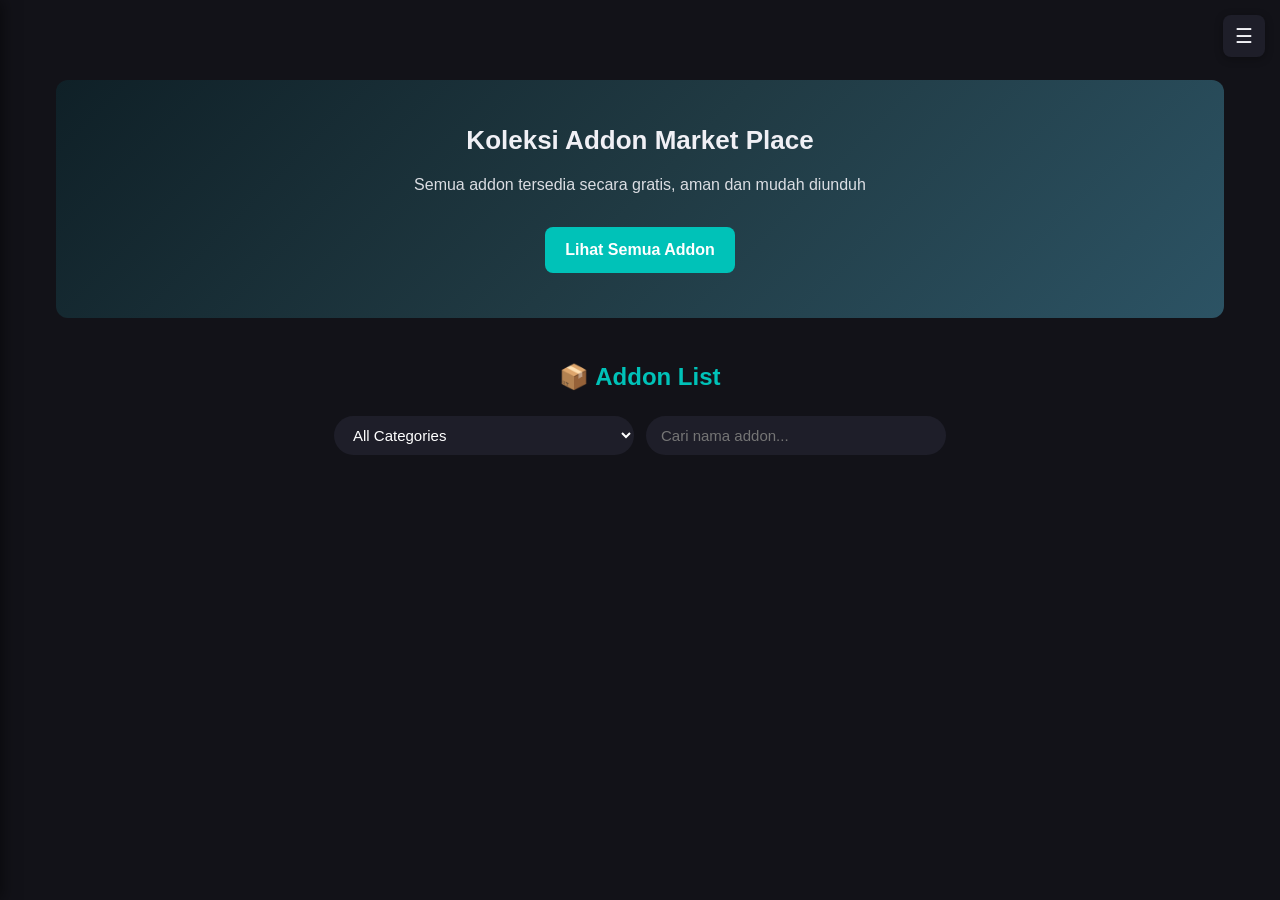
==== index.html @ 891ec79d "Add files via upload" ====
<!DOCTYPE html>
<html lang="id">
<head>
    <meta charset="UTF-8">
    <meta name="viewport" content="width=device-width, initial-scale=1.0">
    <title>Voxz Addon Market Place</title>
    <link rel="stylesheet" href="style.css">
</head>
<body>

<!-- Tombol Menu Garis Tiga -->
<button class="menu-toggle" id="menuToggle">☰</button>

<!-- Menu Samping -->
<div class="sidebar" id="sidebar">
    <div class="sidebar-header">
        <h2>VOXZ MARKET PLACE</h2>
    </div>
    <nav class="sidebar-nav">
        <a href="#beranda">• Beranda</a>
        <a href="#koleksi">• Koleksi</a>
        <a href="tentang.html">• Info</a>
        <a href="kontak.html">• Kontak</a>
        <a href="contri.html">• Upload</a>
        <a href="top.html">• Official Team Channel </a>
    </nav>
</div>

<!-- Latar Belakang Gelap Saat Menu Terbuka -->
<div class="overlay" id="overlay"></div>

<!-- Isi Halaman Utama -->
<div class="container">
    <header class="banner" id="beranda">
        <h1>Koleksi Addon Market Place</h1>
        <p>Semua addon tersedia secara gratis, aman dan mudah diunduh</p>
        <a href="#koleksi" class="btn">Lihat Semua Addon</a>
    </header>

    <section class="koleksi" id="koleksi">
        <h2 class="judul-bagian">📦 Addon List</h2>

        <div class="kontrol">
            <select id="filterKategori">
                <option value="semua">All Categories</option>
                <option value="Add-on">Add-on</option>
                <option value="Texture">Texture</option>
                <option value="Map">World</option>
                <option value="Skins">Skins</option>
            </select>
            <input type="text" id="cariInput" placeholder="Cari nama addon...">
        </div>

        <div class="grid-addon" id="daftarAddon"></div>
    </section>
</div>

<!-- Panggil File -->
<script src="data_addons.js"></script>
<script src="script.js"></script>
</body>
</html>
---- style.css ----
* {
    margin: 0;
    padding: 0;
    box-sizing: border-box;
    font-family: 'Segoe UI', Roboto, sans-serif;
}

:root {
    --utama: #00c2b8;
    --gelap: #121218;
    --abu: #1e1e29;
    --abu-terang: #2a2f3a;
    --putih: #f0f0f5;
    --hijau: #2ecc71;
    --kuning: #ffcc00;
}

body {
    background: var(--gelap);
    color: var(--putih);
    line-height: 1.6;
}

.container {
    max-width: 1200px;
    margin: 0 auto;
    padding: 0 16px;
}

/* === TOMBOL MENU === */
.menu-toggle {
    position: fixed;
    top: 15px;
    right: 15px;
    z-index: 1001;
    background: var(--abu);
    color: var(--putih);
    border: none;
    width: 42px;
    height: 42px;
    border-radius: 8px;
    font-size: 20px;
    cursor: pointer;
    box-shadow: 0 2px 8px rgba(0,0,0,0.3);
}

/* === MENU SAMPING === */
.sidebar {
    position: fixed;
    top: 0;
    left: -280px;
    width: 280px;
    height: 100vh;
    background: var(--gelap);
    box-shadow: 2px 0 15px rgba(0,0,0,0.5);
    z-index: 1002;
    transition: left 0.3s ease;
    padding-top: 20px;
}

.sidebar.buka {
    left: 0;
}

.sidebar-header {
    padding: 20px;
    border-bottom: 1px solid var(--abu-terang);
    margin-bottom: 15px;
}

.sidebar-header h2 {
    color: var(--utama);
    font-size: 20px;
    text-align: center;
}

.sidebar-nav a {
    display: block;
    padding: 12px 20px;
    color: var(--putih);
    text-decoration: none;
    font-size: 16px;
    transition: all 0.2s;
}

.sidebar-nav a:hover {
    background: var(--abu);
    color: var(--utama);
    padding-left: 25px;
}

.overlay {
    position: fixed;
    top: 0;
    left: 0;
    width: 100%;
    height: 100vh;
    background: rgba(0,0,0,0.7);
    z-index: 1000;
    display: none;
}

.overlay.buka {
    display: block;
}

/* === BANNER === */
.banner {
    margin-top: 80px;
    background: linear-gradient(135deg, #0f2027, #203a43, #2c5364);
    padding: 40px 20px;
    border-radius: 12px;
    text-align: center;
    margin-bottom: 40px;
}

.banner h1 {
    font-size: 26px;
    margin-bottom: 10px;
    color: var(--putih);
}

.banner p {
    margin-bottom: 25px;
    opacity: 0.9;
}

.btn {
    display: inline-block;
    padding: 10px 20px;
    background: var(--utama);
    color: white;
    border-radius: 8px;
    text-decoration: none;
    border: none;
    cursor: pointer;
    font-weight: 600;
    margin: 5px;
    transition: 0.2s;
}

.btn:hover {
    transform: translateY(-2px);
    box-shadow: 0 3px 10px rgba(0,194,184,0.3);
}

.btn-donasi {
    background: var(--kuning);
    color: #111;
}

/* === KOLEKSI & KARTU === */
.judul-bagian {
    text-align: center;
    margin: 30px 0 20px;
    font-size: 24px;
    color: var(--utama);
}

.kontrol {
    display: flex;
    gap: 12px;
    justify-content: center;
    margin-bottom: 30px;
    flex-wrap: wrap;
}

.kontrol input, .kontrol select {
    padding: 10px 15px;
    border: none;
    border-radius: 20px;
    background: var(--abu);
    color: white;
    font-size: 15px;
    outline: none;
    width: 100%;
    max-width: 300px;
}

.grid-addon {
    display: grid;
    grid-template-columns: repeat(auto-fill, minmax(270px, 1fr));
    gap: 25px;
}

.kartu-addon {
    background: var(--abu);
    border-radius: 12px;
    overflow: hidden;
    box-shadow: 0 2px 8px rgba(0,0,0,0.2);
    transition: 0.3s;
}

.kartu-addon:hover {
    transform: translateY(-4px);
    box-shadow: 0 5px 15px rgba(0,194,184,0.2);
}

.kartu-addon img {
    width: 100%;
    height: 300px;
    object-fit: cover;
}

.info {
    padding: 15px;
}

.info h3 {
    font-size: 18px;
    margin-bottom: 5px;
}

.pembuat {
    font-size: 14px;
    opacity: 0.7;
    margin-bottom: 8px;
}

.harga {
    font-weight: bold;
    color: var(--hijau);
    margin-bottom: 12px;
    font-size: 16px;
}

.aksi {
    display: flex;
    gap: 8px;
}

.btn-detail {
    flex: 1;
    background: #44475a;
    color: white;
}

.btn-unduh {
    flex: 1;
    background: var(--hijau);
    color: white;
}

/* === KOTAK INFO HALAMAN TENTANG & KONTAK === */
.kotak-info {
    background: var(--abu);
    padding: 25px;
    border-radius: 12px;
    max-width: 600px;
    margin: 0 auto;
}

/* Responsif */
@media(max-width: 768px) {
    .banner h1 {
        font-size: 22px;
    }
}
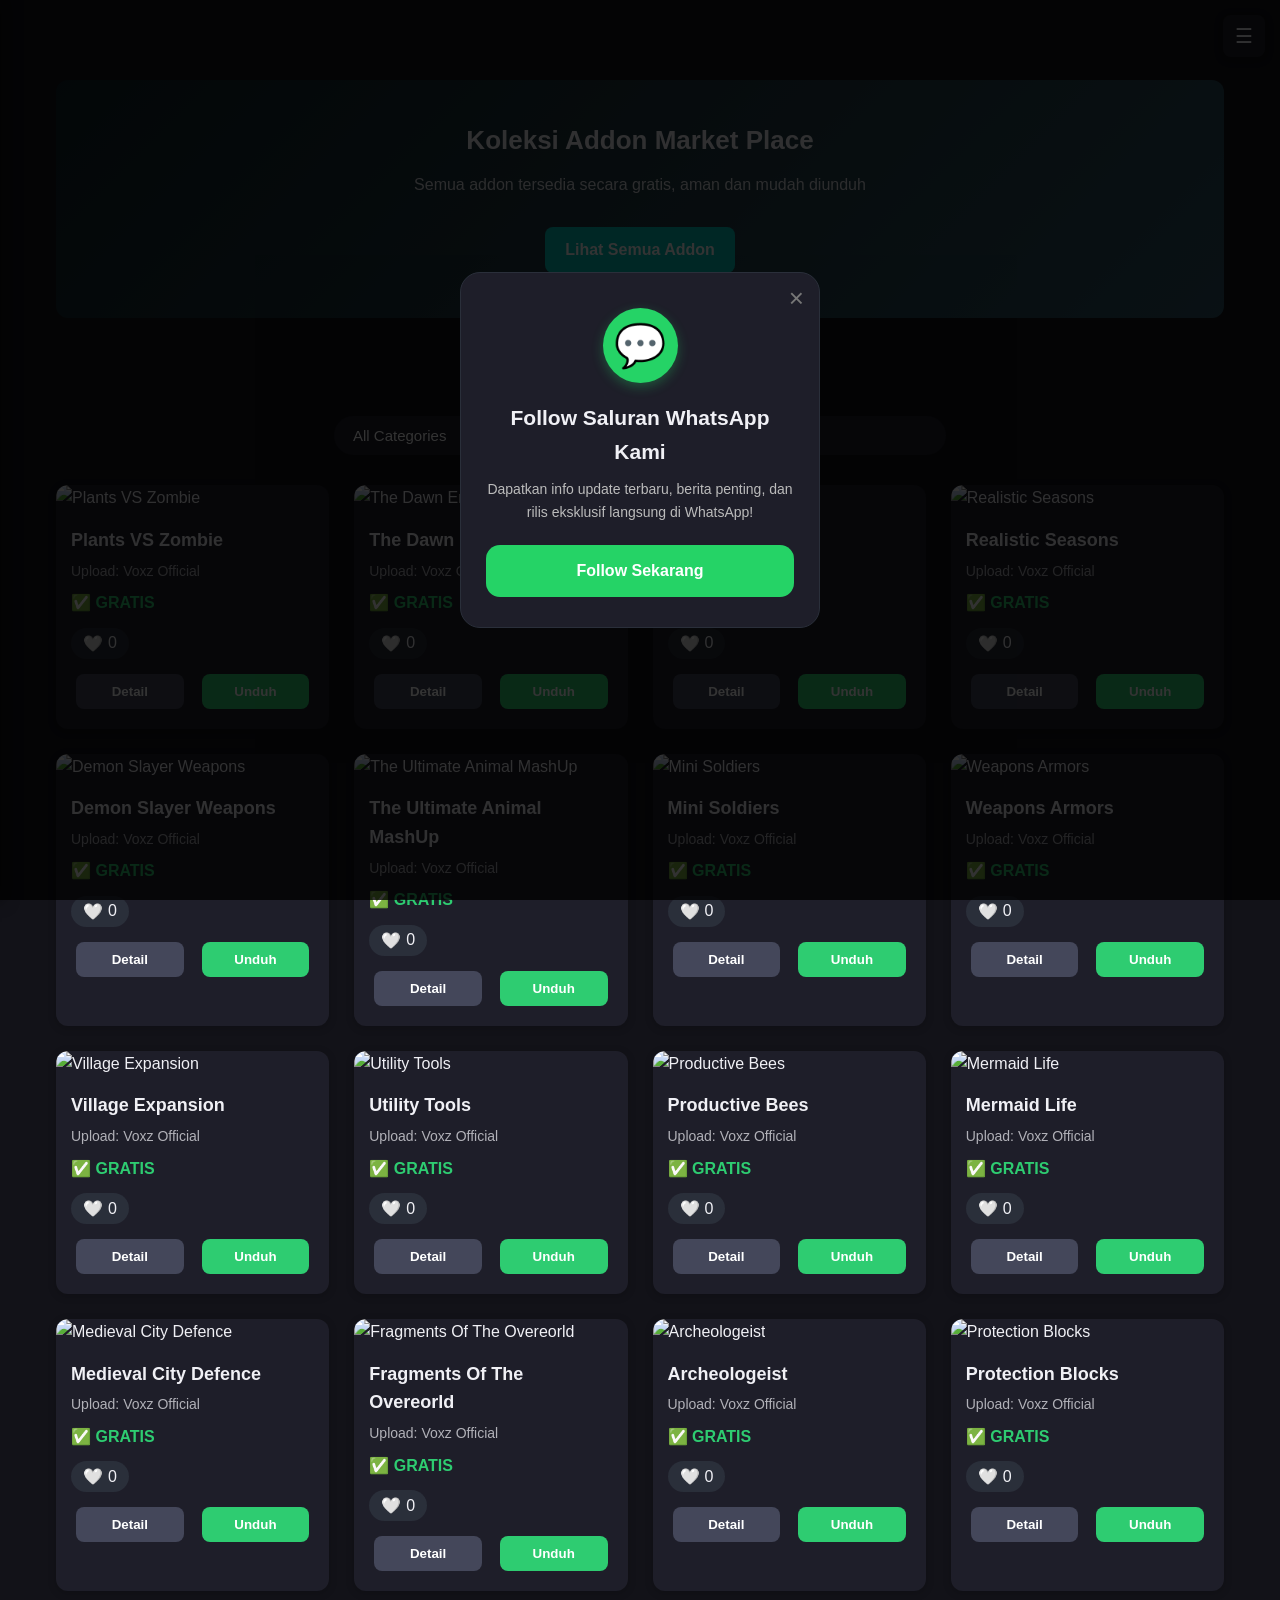
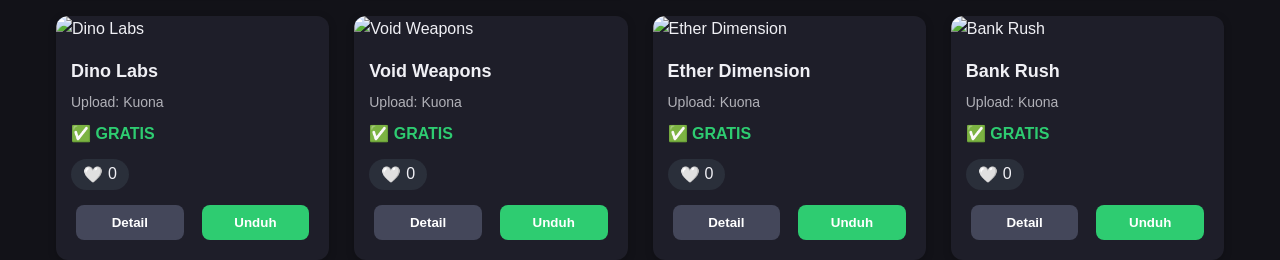
==== commit 4bda6a2a: "Add files via upload" ====
--- a/index.html
+++ b/index.html
@@ -8,10 +8,27 @@
 </head>
 <body>
 
-<!-- Tombol Menu Garis Tiga -->
+<!-- ✅ MUNCUL PERTAMA SEBELUM HALAMAN UTAMA -->
+<div class="latar-pengikut" id="popupIkuti">
+    <div class="kotak-pengikut">
+        <!-- Tanda Silang Tutup -->
+        <span class="tombol-tutup" onclick="tutupPopup()">×</span>
+
+        <!-- Logo WhatsApp Asli -->
+        <div class="logo-wa-asli">💬</div>
+
+        <h3>Follow Saluran WhatsApp Kami</h3>
+        <p>Dapatkan info update terbaru, berita penting, dan rilis eksklusif langsung di WhatsApp!</p>
+
+        <!-- GANTI LINK DENGAN SALURAN KAMU -->
+        <a href="https://whatsapp.com/channel/0029Vb8346EKAwEkgyvMcu0g" target="_blank" class="btn-ikut-wa">
+             Follow Sekarang
+        </a>
+    </div>
+</div>
+
+<!-- SISA ISI HALAMAN KAMU -->
 <button class="menu-toggle" id="menuToggle">☰</button>
-
-<!-- Menu Samping -->
 <div class="sidebar" id="sidebar">
     <div class="sidebar-header">
         <h2>VOXZ MARKET PLACE</h2>
@@ -22,14 +39,11 @@
         <a href="tentang.html">• Info</a>
         <a href="kontak.html">• Kontak</a>
         <a href="contri.html">• Upload</a>
-        <a href="top.html">• Official Team Channel </a>
+        <a href="top.html">• Official Team Channel</a>
     </nav>
 </div>
-
-<!-- Latar Belakang Gelap Saat Menu Terbuka -->
 <div class="overlay" id="overlay"></div>
 
-<!-- Isi Halaman Utama -->
 <div class="container">
     <header class="banner" id="beranda">
         <h1>Koleksi Addon Market Place</h1>
@@ -39,7 +53,6 @@
 
     <section class="koleksi" id="koleksi">
         <h2 class="judul-bagian">📦 Addon List</h2>
-
         <div class="kontrol">
             <select id="filterKategori">
                 <option value="semua">All Categories</option>
@@ -50,13 +63,19 @@
             </select>
             <input type="text" id="cariInput" placeholder="Cari nama addon...">
         </div>
-
         <div class="grid-addon" id="daftarAddon"></div>
     </section>
 </div>
 
-<!-- Panggil File -->
 <script src="data_addons.js"></script>
 <script src="script.js"></script>
+<script>
+function tutupPopup() {
+    document.getElementById('popupIkuti').style.display = 'none';
+}
+document.getElementById('popupIkuti').addEventListener('click', e => {
+    if (e.target === e.currentTarget) tutupPopup();
+});
+</script>
 </body>
 </html>
--- a/style.css
+++ b/style.css
@@ -241,18 +241,112 @@
     color: white;
 }
 
-/* === KOTAK INFO HALAMAN TENTANG & KONTAK === */
-.kotak-info {
-    background: var(--abu);
-    padding: 25px;
-    border-radius: 12px;
-    max-width: 600px;
-    margin: 0 auto;
-}
-
-/* Responsif */
-@media(max-width: 768px) {
-    .banner h1 {
-        font-size: 22px;
-    }
-}
+/* === POP UP IKUTI SALURAN WA === */
+.latar-pengikut {
+    position: fixed;
+    inset: 0;
+    width: 100%;
+    height: 100%;
+    background: rgba(0, 0, 0, 0.8);
+    display: flex;
+    align-items: center;
+    justify-content: center;
+    z-index: 99999; /* Paling atas, kunci halaman belakang */
+    padding: 20px;
+}
+
+.kotak-pengikut {
+    background: var(--abu);
+    border-radius: 20px;
+    padding: 30px 25px;
+    max-width: 360px;
+    width: 100%;
+    border: 1px solid var(--abu-terang);
+    position: relative;
+    text-align: center;
+    animation: munculNaik 0.3s ease-out;
+}
+
+@keyframes munculNaik {
+    from { opacity: 0; transform: translateY(15px); }
+    to { opacity: 1; transform: translateY(0); }
+}
+
+/* Tombol Silang Tutup */
+.tombol-tutup {
+    position: absolute;
+    top: 12px;
+    right: 15px;
+    font-size: 26px;
+    color: #777;
+    cursor: pointer;
+    transition: 0.2s;
+    line-height: 1;
+    font-weight: 300;
+}
+
+.tombol-tutup:hover {
+    color: var(--putih);
+    transform: rotate(90deg);
+}
+
+/* === LOGO WHATSAPP ASLI === */
+.logo-wa-asli {
+    width: 75px;
+    height: 75px;
+    margin: 5px auto 18px;
+    background: #25D366;
+    border-radius: 50%;
+    display: flex;
+    align-items: center;
+    justify-content: center;
+    font-size: 42px;
+    color: white;
+    box-shadow: 0 4px 12px rgba(37, 211, 102, 0.3);
+}
+
+.kotak-pengikut h3 {
+    color: var(--putih);
+    font-size: 21px;
+    margin-bottom: 10px;
+}
+
+.kotak-pengikut p {
+    color: #bbbbbb;
+    font-size: 14px;
+    margin-bottom: 22px;
+    line-height: 1.6;
+}
+
+.btn-ikut-wa {
+    display: flex;
+    align-items: center;
+    justify-content: center;
+    gap: 10px;
+    width: 100%;
+    padding: 13px;
+    background: #25D366;
+    color: white;
+    text-decoration: none;
+    border-radius: 14px;
+    font-weight: 600;
+    font-size: 16px;
+    transition: 0.2s;
+    border: none;
+    cursor: pointer;
+}
+
+.btn-ikut-wa:hover {
+    background: #1fb85a;
+    transform: translateY(-2px);
+    box-shadow: 0 5px 15px rgba(37, 211, 102, 0.4);
+}
+
+/* === KHUSUS HAPUS KOTAK DI TOMBOL SILANG SAJA === */
+.tombol-tutup {
+    -webkit-tap-highlight-color: transparent !important;
+    outline: none !important;
+    background: transparent !important;
+    border: none !important;
+    box-shadow: none !important;
+}
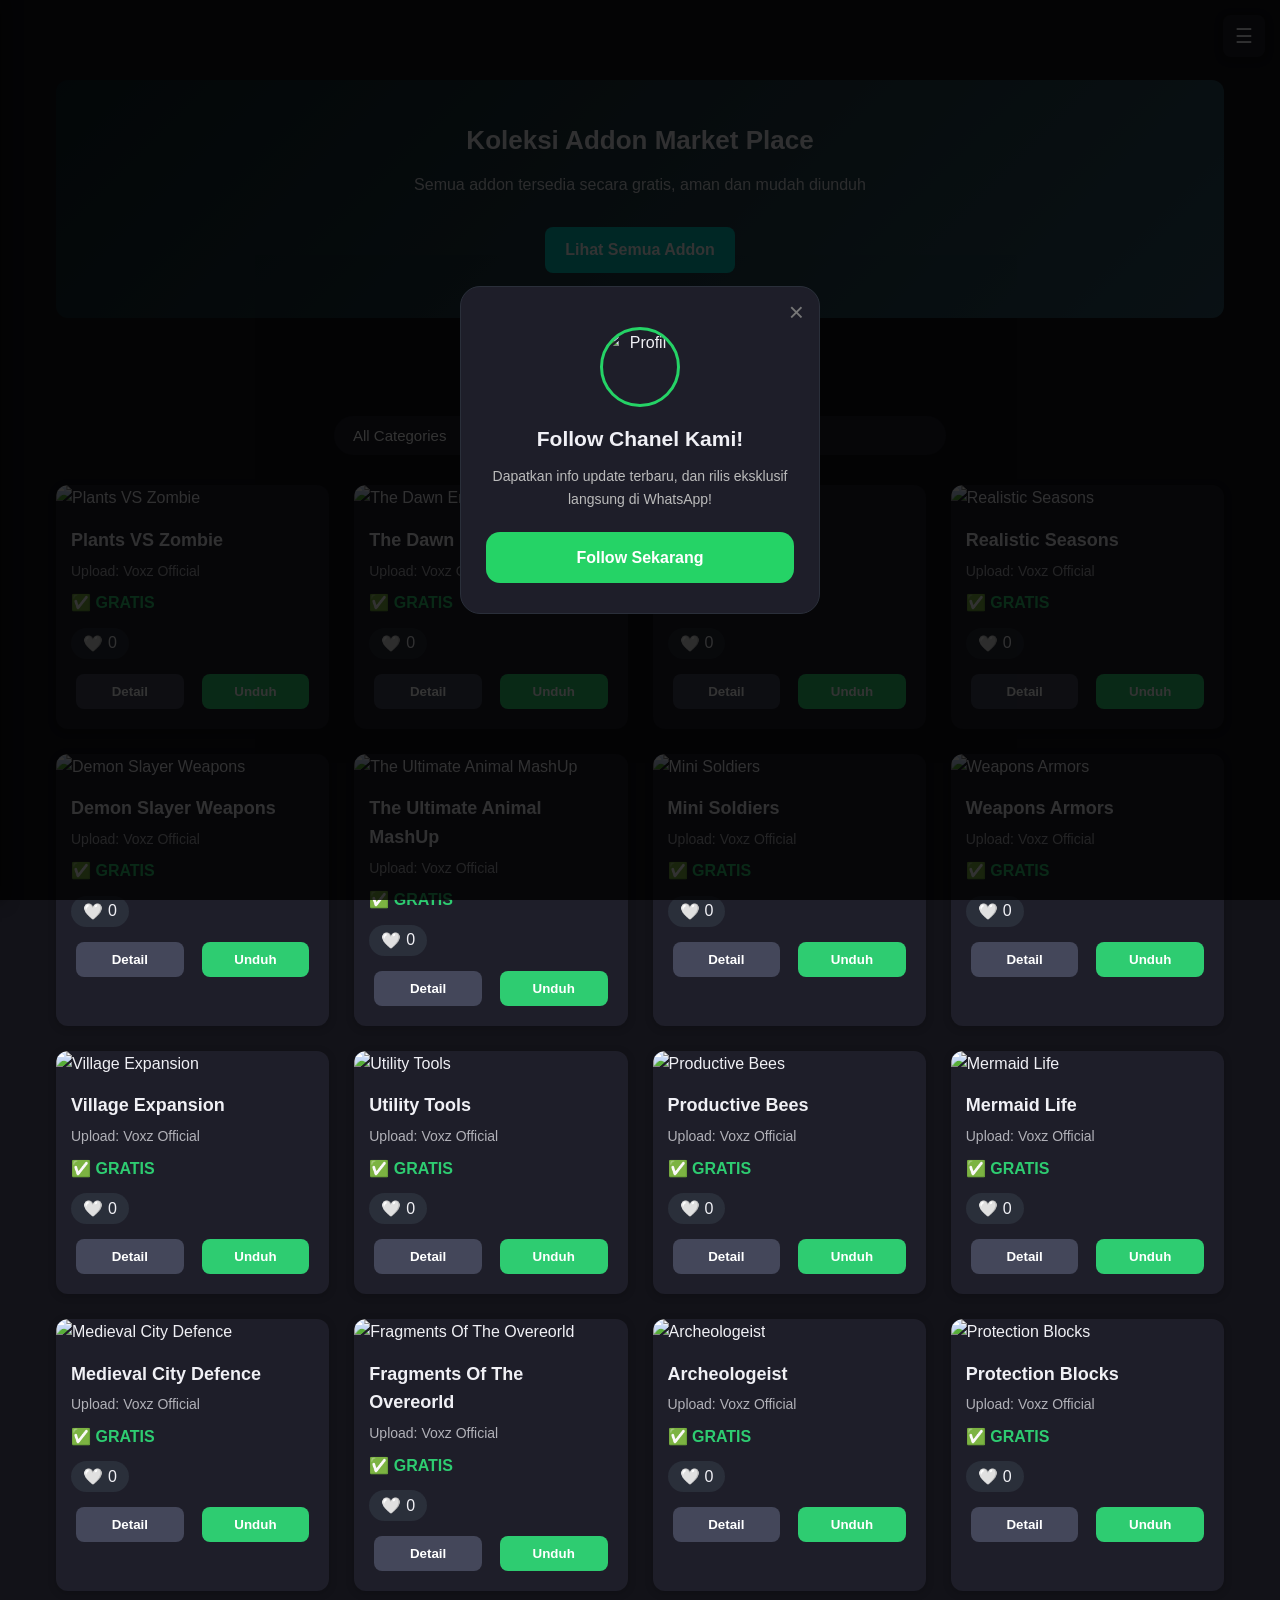
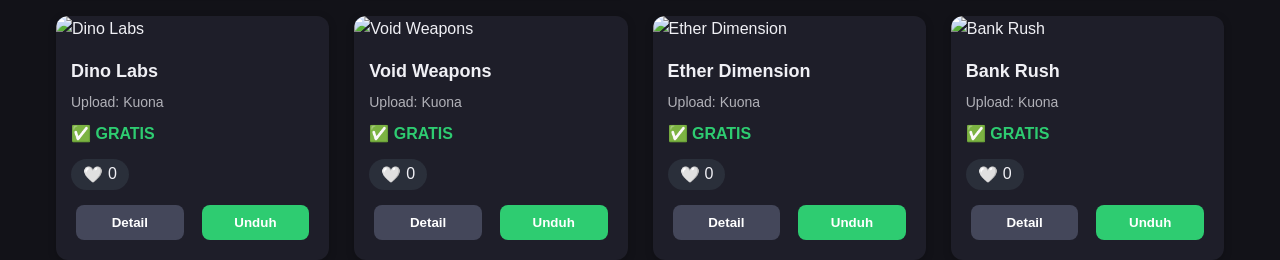
==== commit fe57c28c: "Add files via upload" ====
--- a/index.html
+++ b/index.html
@@ -14,15 +14,14 @@
         <!-- Tanda Silang Tutup -->
         <span class="tombol-tutup" onclick="tutupPopup()">×</span>
 
-        <!-- Logo WhatsApp Asli -->
-        <div class="logo-wa-asli">💬</div>
+      <img src="https://files.catbox.moe/kg207t.png" alt="Profil" class="foto-profil">
 
-        <h3>Follow Saluran WhatsApp Kami</h3>
-        <p>Dapatkan info update terbaru, berita penting, dan rilis eksklusif langsung di WhatsApp!</p>
+        <h3>Follow Chanel Kami!</h3>
+        <p>Dapatkan info update terbaru, dan rilis eksklusif langsung di WhatsApp!</p>
 
         <!-- GANTI LINK DENGAN SALURAN KAMU -->
         <a href="https://whatsapp.com/channel/0029Vb8346EKAwEkgyvMcu0g" target="_blank" class="btn-ikut-wa">
-             Follow Sekarang
+            Follow Sekarang
         </a>
     </div>
 </div>
--- a/style.css
+++ b/style.css
@@ -290,6 +290,55 @@
     transform: rotate(90deg);
 }
 
+/* === POP UP IKUTI SALURAN WA === */
+.latar-pengikut {
+    position: fixed;
+    inset: 0;
+    width: 100%;
+    height: 100%;
+    background: rgba(0, 0, 0, 0.8);
+    display: flex;
+    align-items: center;
+    justify-content: center;
+    z-index: 99999; /* Paling atas, kunci halaman belakang */
+    padding: 20px;
+}
+
+.kotak-pengikut {
+    background: var(--abu);
+    border-radius: 20px;
+    padding: 30px 25px;
+    max-width: 360px;
+    width: 100%;
+    border: 1px solid var(--abu-terang);
+    position: relative;
+    text-align: center;
+    animation: munculNaik 0.3s ease-out;
+}
+
+@keyframes munculNaik {
+    from { opacity: 0; transform: translateY(15px); }
+    to { opacity: 1; transform: translateY(0); }
+}
+
+/* Tombol Silang Tutup */
+.tombol-tutup {
+    position: absolute;
+    top: 12px;
+    right: 15px;
+    font-size: 26px;
+    color: #777;
+    cursor: pointer;
+    transition: 0.2s;
+    line-height: 1;
+    font-weight: 300;
+}
+
+.tombol-tutup:hover {
+    color: var(--putih);
+    transform: rotate(90deg);
+}
+
 /* === LOGO WHATSAPP ASLI === */
 .logo-wa-asli {
     width: 75px;
@@ -342,6 +391,8 @@
     box-shadow: 0 5px 15px rgba(37, 211, 102, 0.4);
 }
 
+}
+
 /* === KHUSUS HAPUS KOTAK DI TOMBOL SILANG SAJA === */
 .tombol-tutup {
     -webkit-tap-highlight-color: transparent !important;
@@ -350,3 +401,13 @@
     border: none !important;
     box-shadow: none !important;
 }
+/* === FOTO PROFIL DI POP UP === */
+.foto-profil {
+    width: 80px;
+    height: 80px;
+    margin: 10px auto 15px;
+    border-radius: 50%; /* Bikin bulat seperti profil */
+    border: 3px solid #25D366; /* Bingkai hijau WA */
+    object-fit: cover; /* Pas rapi tanpa gepeng */
+    display: block;
+}
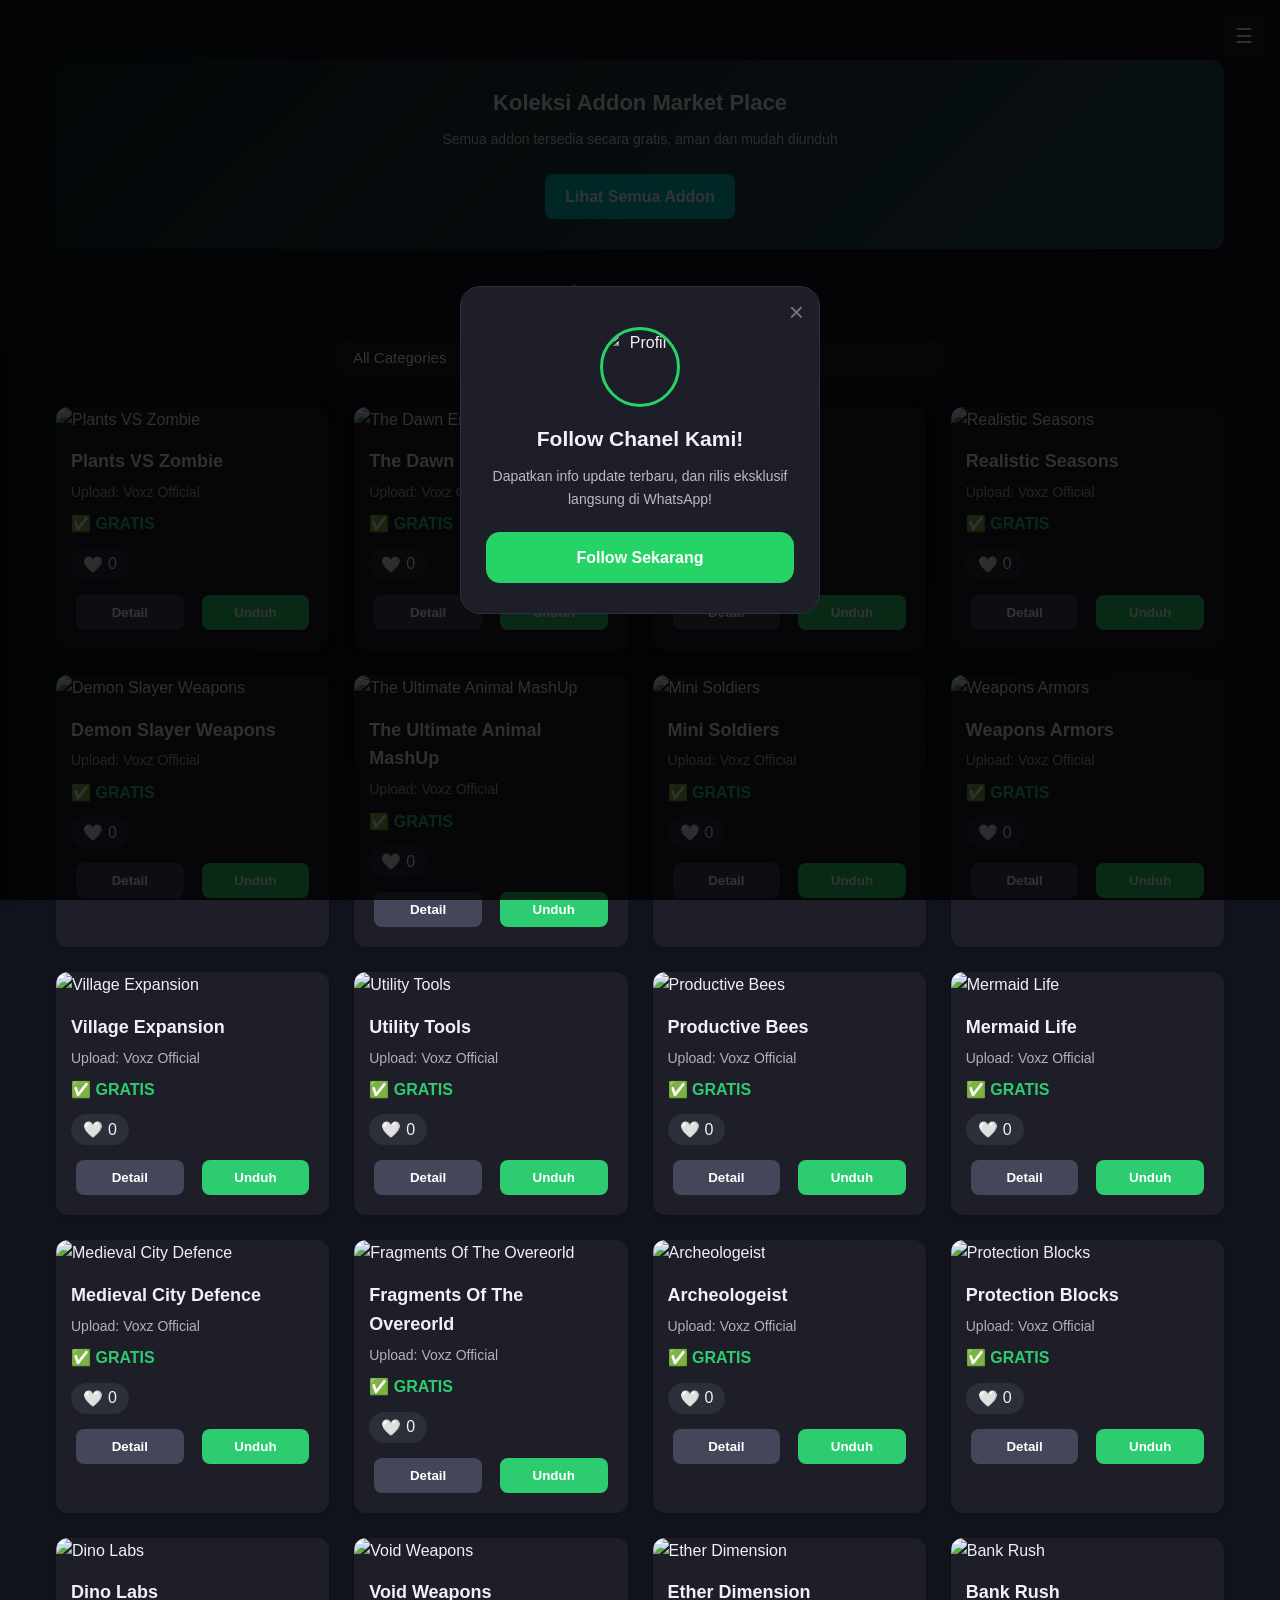
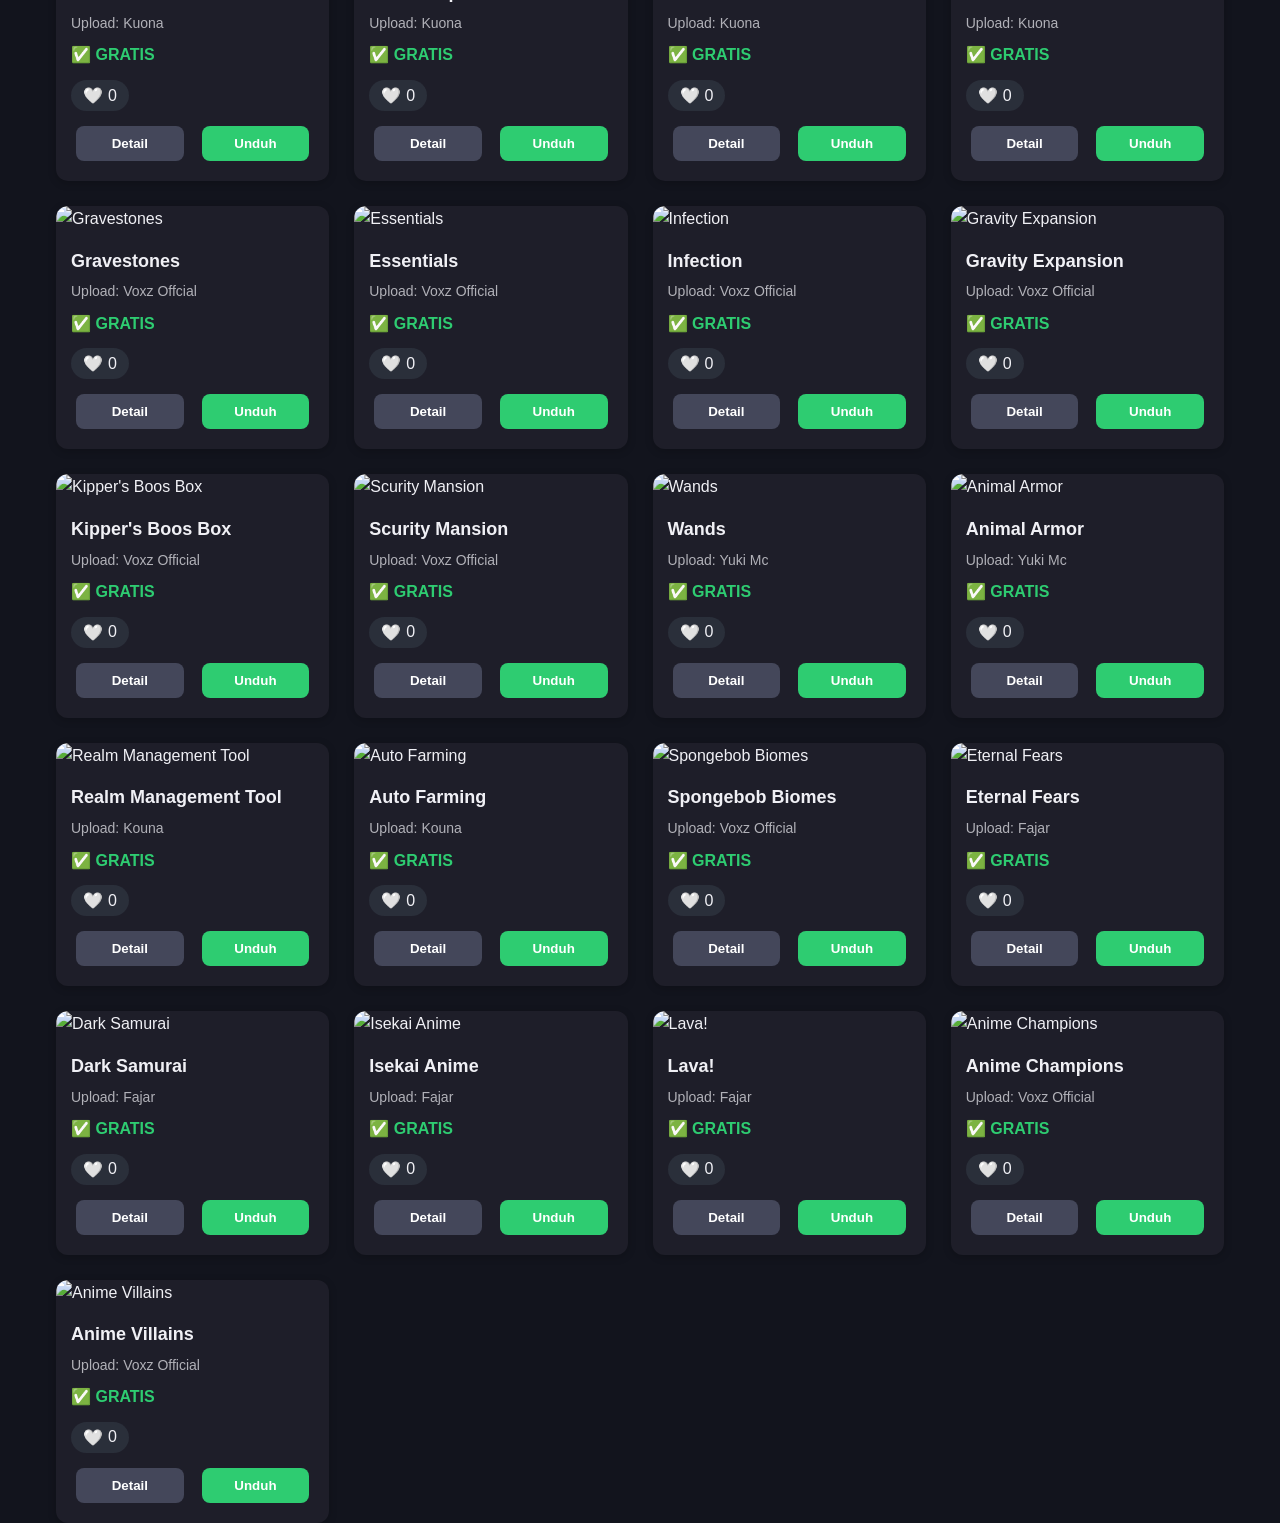
==== commit 656d46c6: "Add files via upload" ====
--- a/index.html
+++ b/index.html
@@ -78,3 +78,5 @@
 </script>
 </body>
 </html>
+
+
--- a/style.css
+++ b/style.css
@@ -1,24 +1,34 @@
+/* ==========================================
+   STIL UMUM & VARIABEL WARNA (SATU SAJA)
+========================================== */
 * {
     margin: 0;
     padding: 0;
     box-sizing: border-box;
-    font-family: 'Segoe UI', Roboto, sans-serif;
+    font-family: 'Segoe UI', Roboto, Oxygen, Ubuntu, Cantarell, sans-serif;
 }
 
 :root {
     --utama: #00c2b8;
-    --gelap: #121218;
+    --gelap: #12141d;
     --abu: #1e1e29;
     --abu-terang: #2a2f3a;
     --putih: #f0f0f5;
     --hijau: #2ecc71;
     --kuning: #ffcc00;
+    --emas: #ffd700;
+    --ungu: #7928ca;
+    --biru: #4a90e2;
 }
 
 body {
     background: var(--gelap);
     color: var(--putih);
     line-height: 1.6;
+    background-image: 
+        radial-gradient(circle at 10% 20%, rgba(0, 194, 184, 0.05) 0%, transparent 20%),
+        radial-gradient(circle at 90% 80%, rgba(74, 144, 226, 0.05) 0%, transparent 20%);
+    background-attachment: fixed;
 }
 
 .container {
@@ -97,32 +107,36 @@
     height: 100vh;
     background: rgba(0,0,0,0.7);
     z-index: 1000;
-    display: none;
+    opacity: 0;
+    visibility: hidden;
+    transition: all 0.3s ease;
 }
 
 .overlay.buka {
-    display: block;
-}
-
-/* === BANNER === */
+    opacity: 1;
+    visibility: visible;
+}
+
+/* === BANNER (DIKECILKAN JADI PAS) === */
 .banner {
-    margin-top: 80px;
+    margin-top: 60px; /* Dikurangi dari 80px */
     background: linear-gradient(135deg, #0f2027, #203a43, #2c5364);
-    padding: 40px 20px;
+    padding: 25px 20px; /* Dikurangi dari 40px */
     border-radius: 12px;
     text-align: center;
-    margin-bottom: 40px;
+    margin-bottom: 25px; /* Dikurangi dari 40px */
 }
 
 .banner h1 {
-    font-size: 26px;
-    margin-bottom: 10px;
+    font-size: 22px; /* Dikurangi dari 26px */
+    margin-bottom: 8px;
     color: var(--putih);
 }
 
 .banner p {
-    margin-bottom: 25px;
+    margin-bottom: 18px; /* Dikurangi dari 25px */
     opacity: 0.9;
+    font-size: 14px;
 }
 
 .btn {
@@ -251,7 +265,7 @@
     display: flex;
     align-items: center;
     justify-content: center;
-    z-index: 99999; /* Paling atas, kunci halaman belakang */
+    z-index: 99999;
     padding: 20px;
 }
 
@@ -272,7 +286,6 @@
     to { opacity: 1; transform: translateY(0); }
 }
 
-/* Tombol Silang Tutup */
 .tombol-tutup {
     position: absolute;
     top: 12px;
@@ -283,6 +296,11 @@
     transition: 0.2s;
     line-height: 1;
     font-weight: 300;
+    -webkit-tap-highlight-color: transparent !important;
+    outline: none !important;
+    background: transparent !important;
+    border: none !important;
+    box-shadow: none !important;
 }
 
 .tombol-tutup:hover {
@@ -290,56 +308,6 @@
     transform: rotate(90deg);
 }
 
-/* === POP UP IKUTI SALURAN WA === */
-.latar-pengikut {
-    position: fixed;
-    inset: 0;
-    width: 100%;
-    height: 100%;
-    background: rgba(0, 0, 0, 0.8);
-    display: flex;
-    align-items: center;
-    justify-content: center;
-    z-index: 99999; /* Paling atas, kunci halaman belakang */
-    padding: 20px;
-}
-
-.kotak-pengikut {
-    background: var(--abu);
-    border-radius: 20px;
-    padding: 30px 25px;
-    max-width: 360px;
-    width: 100%;
-    border: 1px solid var(--abu-terang);
-    position: relative;
-    text-align: center;
-    animation: munculNaik 0.3s ease-out;
-}
-
-@keyframes munculNaik {
-    from { opacity: 0; transform: translateY(15px); }
-    to { opacity: 1; transform: translateY(0); }
-}
-
-/* Tombol Silang Tutup */
-.tombol-tutup {
-    position: absolute;
-    top: 12px;
-    right: 15px;
-    font-size: 26px;
-    color: #777;
-    cursor: pointer;
-    transition: 0.2s;
-    line-height: 1;
-    font-weight: 300;
-}
-
-.tombol-tutup:hover {
-    color: var(--putih);
-    transform: rotate(90deg);
-}
-
-/* === LOGO WHATSAPP ASLI === */
 .logo-wa-asli {
     width: 75px;
     height: 75px;
@@ -352,6 +320,16 @@
     font-size: 42px;
     color: white;
     box-shadow: 0 4px 12px rgba(37, 211, 102, 0.3);
+}
+
+.foto-profil {
+    width: 80px;
+    height: 80px;
+    margin: 10px auto 15px;
+    border-radius: 50%;
+    border: 3px solid #25D366;
+    object-fit: cover;
+    display: block;
 }
 
 .kotak-pengikut h3 {
@@ -391,23 +369,120 @@
     box-shadow: 0 5px 15px rgba(37, 211, 102, 0.4);
 }
 
-}
-
-/* === KHUSUS HAPUS KOTAK DI TOMBOL SILANG SAJA === */
-.tombol-tutup {
-    -webkit-tap-highlight-color: transparent !important;
-    outline: none !important;
-    background: transparent !important;
-    border: none !important;
-    box-shadow: none !important;
-}
-/* === FOTO PROFIL DI POP UP === */
-.foto-profil {
-    width: 80px;
-    height: 80px;
-    margin: 10px auto 15px;
-    border-radius: 50%; /* Bikin bulat seperti profil */
-    border: 3px solid #25D366; /* Bingkai hijau WA */
-    object-fit: cover; /* Pas rapi tanpa gepeng */
-    display: block;
-}
+/* === HALAMAN TENTANG KHUSUS - PASTI JELAS === */
+.halaman-tentang .container {
+    padding: 90px 20px 40px;
+    max-width: 750px;
+}
+
+.kepala-halaman {
+    text-align: center;
+    margin-bottom: 30px;
+}
+
+.kepala-halaman h1 {
+    font-size: 28px;
+    color: #ffd700 !important;
+    margin-bottom: 10px;
+    text-shadow: 0 0 15px rgba(255,215,0,0.25);
+    display: flex;
+    align-items: center;
+    justify-content: center;
+    gap: 12px;
+}
+
+.kepala-halaman p {
+    color: #a8b0d0 !important;
+    font-size: 15px;
+    opacity: 1 !important;
+}
+
+.kartu-tentang {
+    background: rgba(20,22,35,0.98) !important;
+    border-radius: 16px;
+    padding: 25px 20px;
+    border: 2px solid rgba(76,212,107,0.3) !important;
+    box-shadow: 0 8px 32px rgba(0,0,0,0.3);
+    position: relative;
+    overflow: hidden;
+}
+
+.kartu-tentang::before {
+    content: '';
+    position: absolute;
+    top: 0;
+    left: 0;
+    width: 100%;
+    height: 3px;
+    background: linear-gradient(90deg, #4cd46b, #ffd700, #4cd46b);
+}
+
+.poin {
+    display: flex !important;
+    gap: 15px !important;
+    margin-bottom: 20px !important;
+    padding-bottom: 18px !important;
+    border-bottom: 1px solid rgba(255,255,255,0.15) !important;
+    opacity: 1 !important;
+}
+
+.poin:last-child {
+    border-bottom: none !important;
+    margin-bottom: 0 !important;
+    padding-bottom: 0 !important;
+}
+
+.ikon-poin {
+    flex-shrink: 0;
+    width: 42px;
+    height: 42px;
+    border-radius: 10px;
+    display: flex;
+    align-items: center;
+    justify-content: center;
+    font-size: 20px;
+}
+
+.poin:nth-child(1) .ikon-poin {
+    background: rgba(76,212,107,0.15);
+    color: #4cd46b;
+}
+.poin:nth-child(2) .ikon-poin {
+    background: rgba(79,159,255,0.15);
+    color: #4f9fff;
+}
+.poin:nth-child(3) .ikon-poin {
+    background: rgba(255,215,0,0.15);
+    color: #ffd700;
+}
+
+.isi-poin h3 {
+    font-size: 19px;
+    color: #ffffff !important;
+    margin-bottom: 6px;
+    font-weight: 600;
+    opacity: 1 !important;
+}
+
+/* INI YANG KAMU TUNGGU: WARNA TULISAN JELAS BANGET */
+.isi-poin p {
+    font-size: 15px !important;
+    color: #d0d5f0 !important; /* Abu-abu terang kebiruan, kontras tinggi */
+    line-height: 1.7 !important;
+    opacity: 1 !important;
+    visibility: visible !important;
+}
+
+.footer-kartu {
+    margin-top: 25px;
+    padding-top: 20px;
+    border-top: 1px solid rgba(255,215,0,0.25);
+    text-align: center;
+}
+
+.footer-kartu p {
+    font-size: 15px;
+    color: #ffd700 !important;
+    font-weight: 500;
+    opacity: 1 !important;
+}
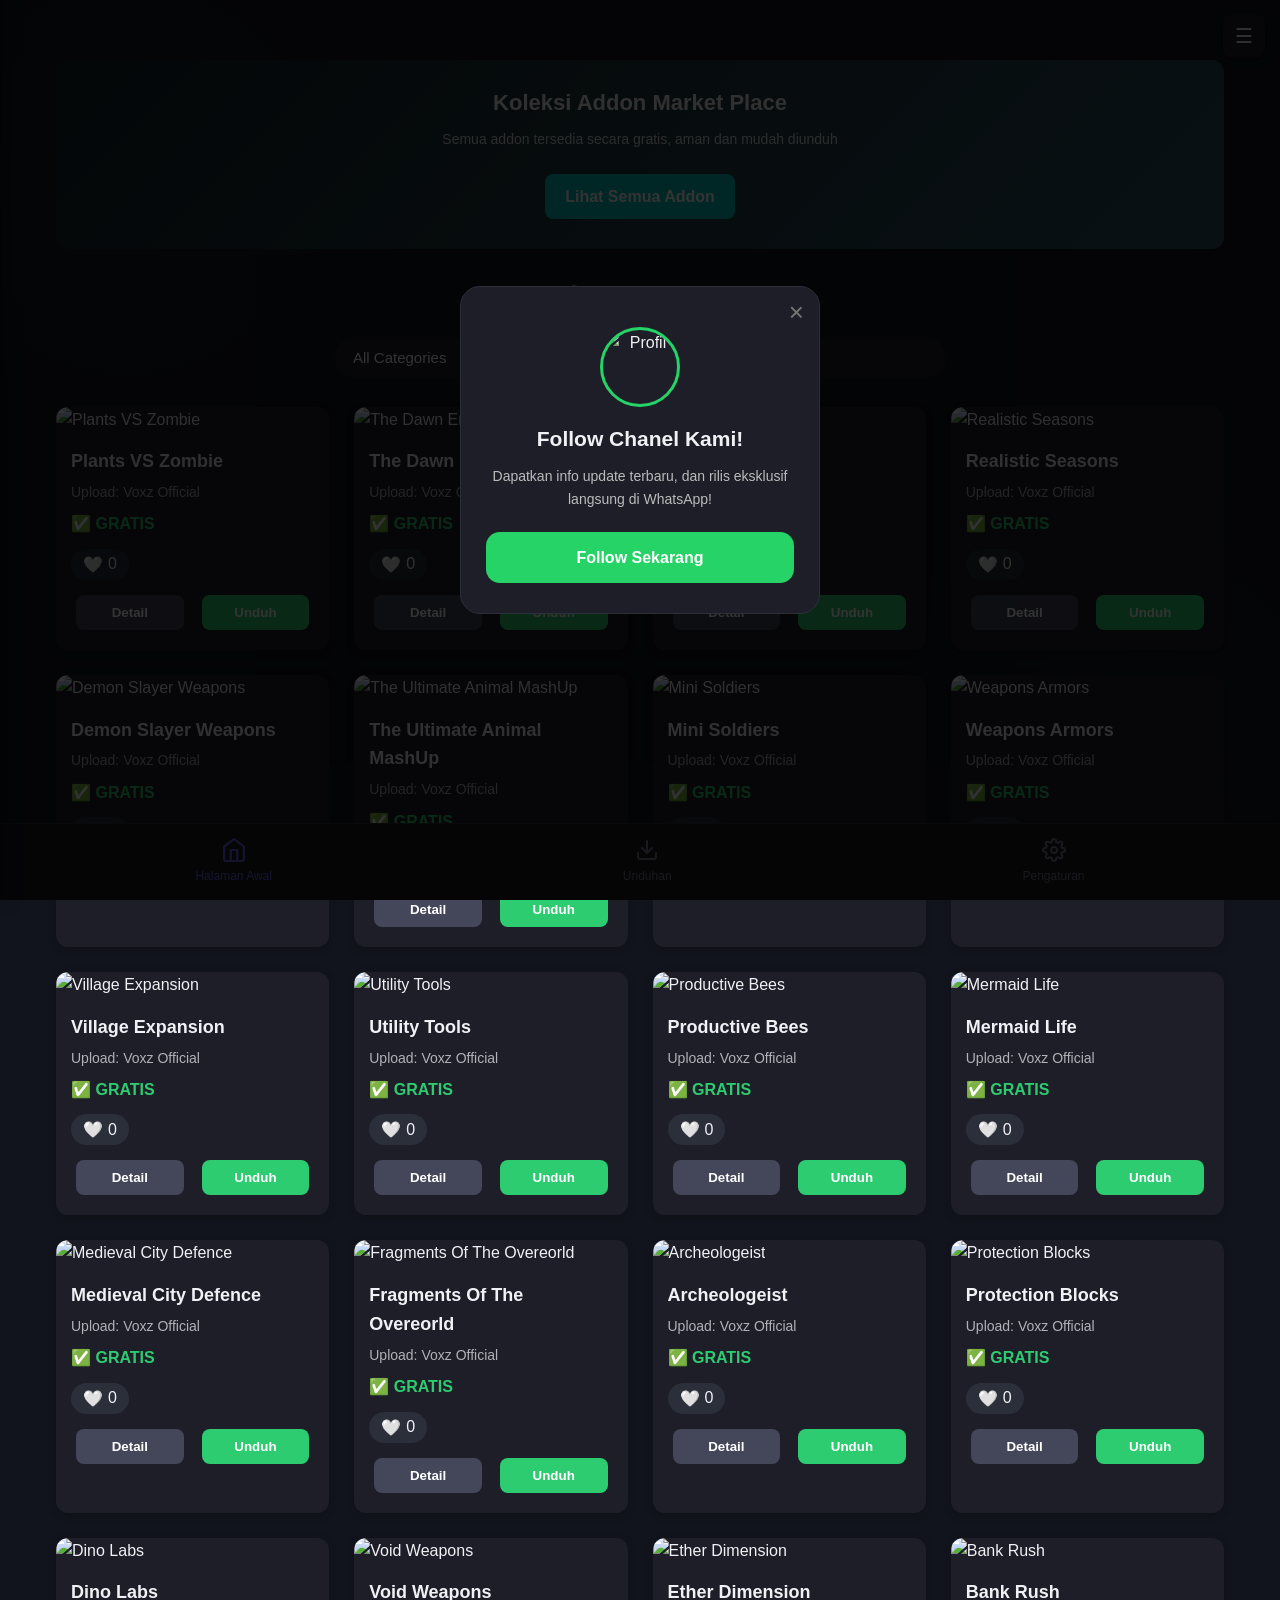
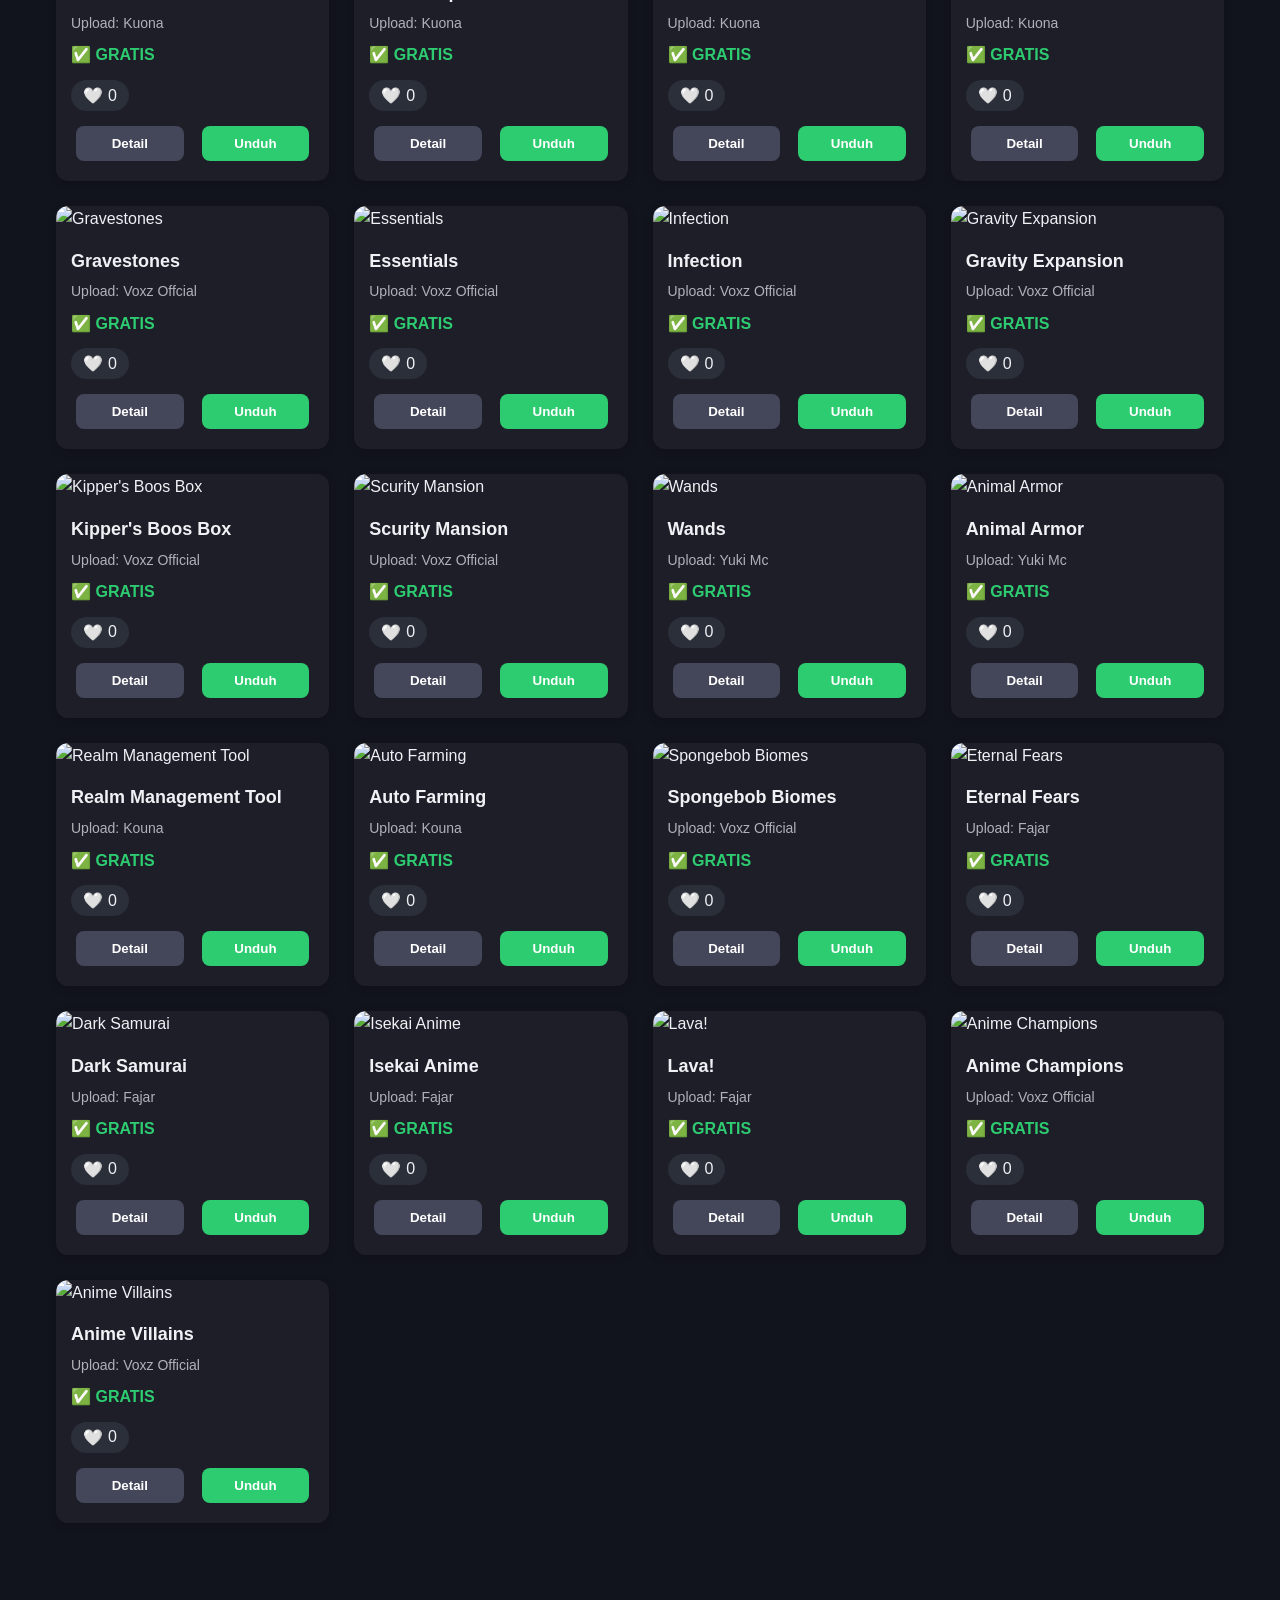
==== commit e4f1610b: "Add files via upload" ====
--- a/index.html
+++ b/index.html
@@ -3,37 +3,38 @@
 <head>
     <meta charset="UTF-8">
     <meta name="viewport" content="width=device-width, initial-scale=1.0">
-    <title>Voxz Addon Market Place</title>
+    <title>Voxz Addon Modpack</title>
     <link rel="stylesheet" href="style.css">
 </head>
 <body>
 
-<!-- ✅ MUNCUL PERTAMA SEBELUM HALAMAN UTAMA -->
+<!-- ✅ POPUP IKUTI DENGAN PROFIL RGB -->
 <div class="latar-pengikut" id="popupIkuti">
     <div class="kotak-pengikut">
-        <!-- Tanda Silang Tutup -->
         <span class="tombol-tutup" onclick="tutupPopup()">×</span>
 
-      <img src="https://files.catbox.moe/kg207t.png" alt="Profil" class="foto-profil">
+        <!-- Bungkus foto profil untuk garis RGB -->
+        <div class="bungkus-profil">
+            <img src="https://files.catbox.moe/kg207t.png" alt="Profil" class="foto-profil">
+        </div>
 
         <h3>Follow Chanel Kami!</h3>
         <p>Dapatkan info update terbaru, dan rilis eksklusif langsung di WhatsApp!</p>
 
-        <!-- GANTI LINK DENGAN SALURAN KAMU -->
-        <a href="https://whatsapp.com/channel/0029Vb8346EKAwEkgyvMcu0g" target="_blank" class="btn-ikut-wa">
+        <a href="https://whatsapp.com/channel/0029Vb8ov9dGufIpSOFk3f3w" target="_blank" class="btn-ikut-wa">
             Follow Sekarang
         </a>
     </div>
 </div>
 
-<!-- SISA ISI HALAMAN KAMU -->
+<!-- SIDEBAR -->
 <button class="menu-toggle" id="menuToggle">☰</button>
 <div class="sidebar" id="sidebar">
     <div class="sidebar-header">
         <h2>VOXZ MARKET PLACE</h2>
     </div>
     <nav class="sidebar-nav">
-        <a href="#beranda">• Beranda</a>
+        <a href="index.html">• Beranda</a>
         <a href="#koleksi">• Koleksi</a>
         <a href="tentang.html">• Info</a>
         <a href="kontak.html">• Kontak</a>
@@ -43,6 +44,7 @@
 </div>
 <div class="overlay" id="overlay"></div>
 
+<!-- ISI UTAMA -->
 <div class="container">
     <header class="banner" id="beranda">
         <h1>Koleksi Addon Market Place</h1>
@@ -66,17 +68,104 @@
     </section>
 </div>
 
+<!-- NAVIGASI BAWAH SUDAH DIPERBAIKI LINK -->
+<nav class="nav-bawah">
+    <a href="index.html" class="nav-item aktif">
+        <svg viewBox="0 0 24 24" fill="none" stroke="currentColor" stroke-width="2" stroke-linecap="round" stroke-linejoin="round">
+            <path d="M3 9l9-7 9 7v11a2 2 0 0 1-2 2H5a2 2 0 0 1-2-2z"/>
+            <polyline points="9,22 9,12 15,12 15,22"/>
+        </svg>
+        <span>Halaman Awal</span>
+    </a>
+
+    <a href="download.html" class="nav-item">
+        <svg viewBox="0 0 24 24" fill="none" stroke="currentColor" stroke-width="2" stroke-linecap="round" stroke-linejoin="round">
+            <path d="M21 15v4a2 2 0 0 1-2 2H5a2 2 0 0 1-2-2v-4"/>
+            <polyline points="7,10 12,15 17,10"/>
+            <line x1="12" y1="15" x2="12" y2="3"/>
+        </svg>
+        <span>Unduhan</span>
+    </a>
+
+    <a href="pengaturan.html" class="nav-item">
+        <svg viewBox="0 0 24 24" fill="none" stroke="currentColor" stroke-width="2" stroke-linecap="round" stroke-linejoin="round">
+            <circle cx="12" cy="12" r="3"/>
+            <path d="M19.4 15a1.65 1.65 0 0 0 .33 1.82l.06.06a2 2 0 0 1 0 2.83 2 2 0 0 1-2.83 0l-.06-.06a1.65 1.65 0 0 0-1.82-.33 1.65 1.65 0 0 0-1 1.51V21a2 2 0 0 1-2 2 2 2 0 0 1-2-2v-.09A1.65 1.65 0 0 0 9 19.4a1.65 1.65 0 0 0-1.82.33l-.06-.06a2 2 0 0 1-2.83 0 2 2 0 0 1 0-2.83l.06-.06a1.65 1.65 0 0 0 .33-1.82 1.65 1.65 0 0 0-1.51-1H3a2 2 0 0 1-2-2 2 2 0 0 1 2-2h.09A1.65 1.65 0 0 0 4.6 9a1.65 1.65 0 0 0-.33-1.82l-.06-.06a2 2 0 0 1 0-2.83 2 2 0 0 1 2.83 0l.06.06a1.65 1.65 0 0 0 1.82.33H9a1.65 1.65 0 0 0 1-1.51V3a2 2 0 0 1 2-2 2 2 0 0 1 2 2v.09a1.65 1.65 0 0 0 1 1.51 1.15 1.15 0 0 0 1.82-.33l.06-.06a2 2 0 0 1 2.83 0 2 2 0 0 1 0 2.83l-.06.06a1.65 1.65 0 0 0-.33 1.82V9a1.65 1.65 0 0 0 1.51 1H21a2 2 0 0 1 2 2 2 2 0 0 1-2 2h-.09a1.65 1.65 0 0 0-1.51 1z"/>
+        </svg>
+        <span>Pengaturan</span>
+    </a>
+</nav>
+
 <script src="data_addons.js"></script>
 <script src="script.js"></script>
+
 <script>
+// === POPUP ===
 function tutupPopup() {
     document.getElementById('popupIkuti').style.display = 'none';
 }
 document.getElementById('popupIkuti').addEventListener('click', e => {
     if (e.target === e.currentTarget) tutupPopup();
 });
+
+// === TERAPKAN PENGATURAN WARNA GLOBAL ===
+function ambilPengaturan() {
+    const simpanan = localStorage.getItem('pengaturanVoxz');
+    if(simpanan) {
+        const set = JSON.parse(simpanan);
+        if(set.warnaUtama) {
+            document.documentElement.style.setProperty('--utama', set.warnaUtama);
+        }
+    }
+}
+ambilPengaturan();
+
+// === CEK LOGIN: BERANDA BEBAS, LAINNYA WAJIB ===
+function cekWajibLogin() {
+    const halamanDilindungi = ['unduhan.html', 'pengaturan.html', 'contri.html', 'top.html', 'tentang.html', 'kontak.html'];
+    const halamanSaatIni = window.location.pathname.split('/').pop() || 'index.html';
+    const akun = JSON.parse(localStorage.getItem('akunVoxz') || 'null');
+
+    if(halamanDilindungi.includes(halamanSaatIni) && (!akun || akun.status !== "login")) {
+        alert("⚠️ Silakan masuk akun dulu untuk akses fitur ini!");
+        window.location.href = "login.html";
+    }
+}
+cekWajibLogin();
+
+// === TANDAI NAVIGASI SEDANG DIBUKA OTOMATIS ===
+const halamanSaatIni = window.location.pathname.split('/').pop() || 'index.html';
+document.querySelectorAll('.nav-item').forEach(item => {
+    const link = item.getAttribute('href');
+    if(link === halamanSaatIni) {
+        document.querySelectorAll('.nav-item').forEach(i => i.classList.remove('aktif'));
+        item.classList.add('aktif');
+    }
+});
+
+// === FUNGSI KELUAR AKUN ===
+function keluarAkun() {
+    localStorage.removeItem('akunVoxz');
+    alert("✅ Berhasil keluar akun!");
+    window.location.href = "login.html";
+}
+// === FUNGSI UNDUH LANGSUNG BERFUNGSI ===
+function unduhSekarang(namaAddon, ukuran, linkMediafire) {
+    // Simpan ke daftar unduhan
+    let daftar = JSON.parse(localStorage.getItem('daftarUnduhan') || '[]');
+    daftar.unshift({
+        nama: namaAddon,
+        ukuran: ukuran,
+        link: linkMediafire,
+        waktu: new Date().toLocaleString('id-ID')
+    });
+    localStorage.setItem('daftarUnduhan', JSON.stringify(daftar));
+
+    // Langsung buka link MediaFire
+    window.open(linkMediafire, '_blank');
+    alert(`✅ ${namaAddon} siap diunduh!\nBuka halaman Unduhan untuk lihat riwayat.`);
+}
 </script>
+
 </body>
 </html>
-
-
--- a/style.css
+++ b/style.css
@@ -486,3 +486,84 @@
     font-weight: 500;
     opacity: 1 !important;
 }
+<style>
+    /* NAVIGASI BAWAH */
+    .nav-bawah {
+        position: fixed;
+        bottom: 0;
+        left: 0;
+        width: 100%;
+        background: #17171f;
+        border-top: 1px solid #2b2c3a;
+        display: flex;
+        justify-content: space-around;
+        align-items: center;
+        padding: 14px 20px;
+        z-index: 999;
+    }
+    .nav-item {
+        display: flex;
+        flex-direction: column;
+        align-items: center;
+        gap: 5px;
+        color: #7a7c94;
+        text-decoration: none;
+        font-size: 12px;
+        font-weight: 500;
+        transition: all 0.25s ease;
+    }
+    .nav-item.aktif {
+        color: #6366f1;
+    }
+    .nav-item svg {
+        width: 24px;
+        height: 24px;
+        transition: transform 0.2s;
+    }
+    .nav-item.aktif svg {
+        transform: scale(1.1);
+    }
+    /* Jarak konten tidak tertutup */
+    .container {
+        padding-bottom: 90px !important;
+    }
+    /* NAVIGASI BAWAH */
+    .nav-bawah {
+        position: fixed;
+        bottom: 0;
+        left: 0;
+        width: 100%;
+        background: #17171f;
+        border-top: 1px solid #2b2c3a;
+        display: flex;
+        justify-content: space-around;
+        align-items: center;
+        padding: 14px 20px;
+        z-index: 999;
+    }
+    .nav-item {
+        display: flex;
+        flex-direction: column;
+        align-items: center;
+        gap: 5px;
+        color: #7a7c94;
+        text-decoration: none;
+        font-size: 12px;
+        font-weight: 500;
+        transition: all 0.25s ease;
+    }
+    .nav-item.aktif {
+        color: #6366f1;
+    }
+    .nav-item svg {
+        width: 24px;
+        height: 24px;
+        transition: transform 0.2s;
+    }
+    .nav-item.aktif svg {
+        transform: scale(1.1);
+    }
+    /* Jarak konten tidak tertutup */
+    .container {
+        padding-bottom: 90px !important;
+    }
